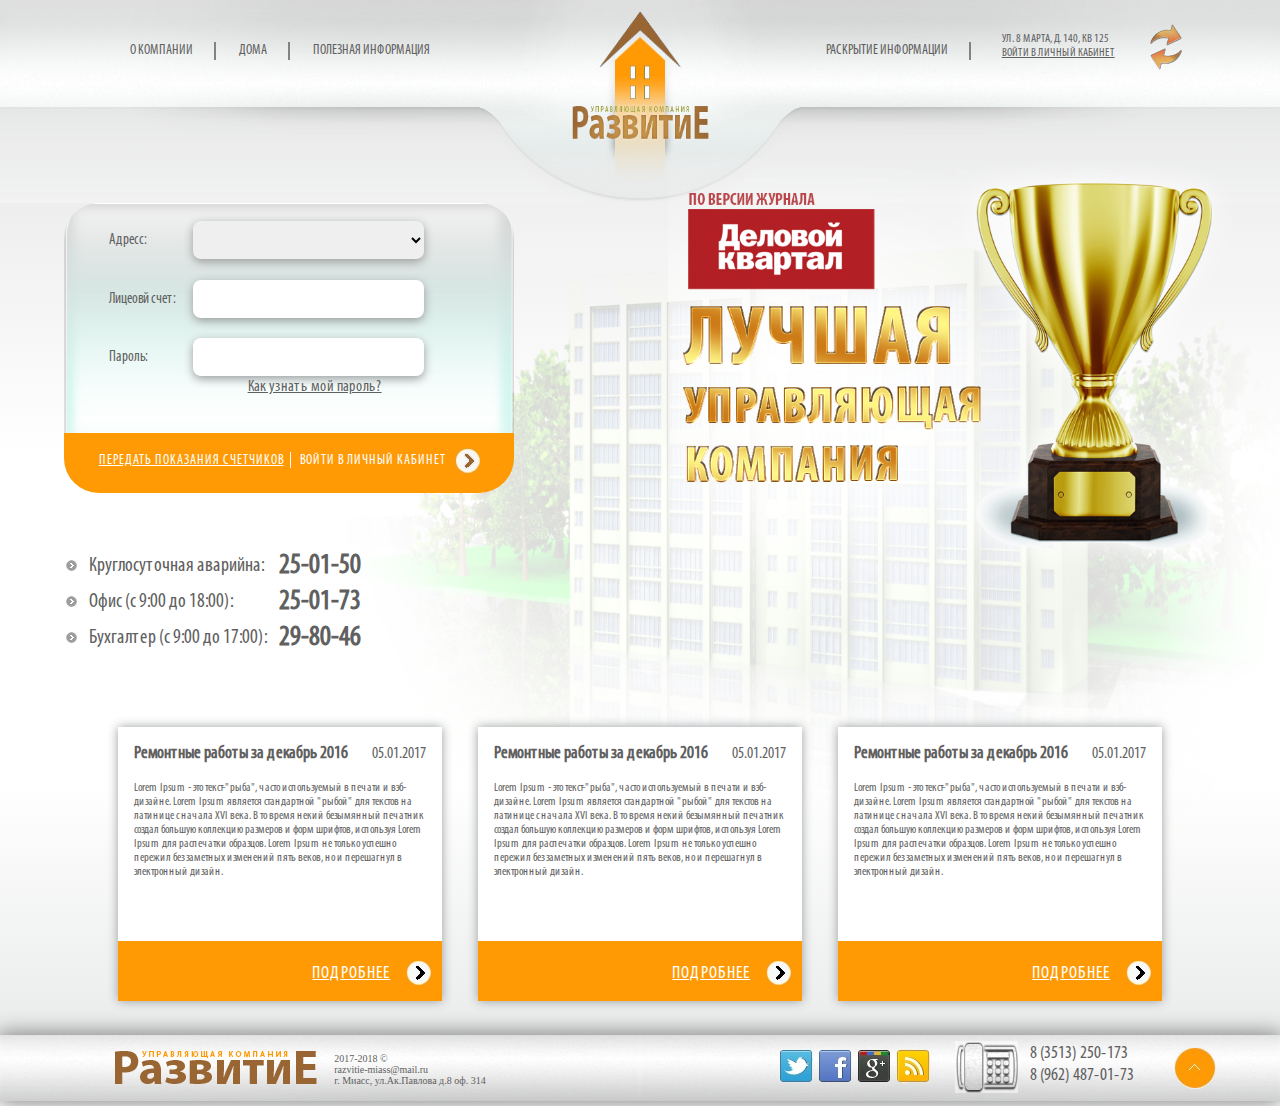
==== index.html @ c1c326a6 "headers" ====
<!DOCTYPE html>
<html lang="en">
<head>
    <meta charset="UTF-8">
    <meta name="viewport" content="width=device-width,initial-scale=1">
    <title>Главная</title>
    <link rel="stylesheet" href="css/font.css">
    <link rel="stylesheet" href="css/main.css">
    <link rel="stylesheet" href="css/index.css">
</head>
<body>
    <div class="main-wrapper">
        <header>
            <div class="header-content">
                <nav>
                    <ul class="header-navbar">
                        <li><a href="aboutcompany.html">о компании</a></li>
                        <li><a href="homes.html">дома</a></li>
                        <li><a href="">полезная информация</a></li>
                        <li><a href="">раскрытие информации</a></li>
                    </ul>
                </nav>
                <!--<img class="header-logo" src="img/logo_TOP.png" alt="" >-->
                <div class="header-right-column">

                    <div class="header-login">
                        <span>ул. 8 марта, Д. 140, КВ 125</span>
                        <span><a href="">войти в личный кабинет</a></span>
                        <a href="javascript:confirmRefresh();"><img src="img/refresh_header.png" alt=""></a>
                    </div>
                </div>
            </div>
        </header>

        <div class="content">
            <div class="content-background">
                <div class="login-form-wrapper">
                    <form class="login-form" action="">
                        <div class="field">
                            <label for="adress">Адресс: </label>
                            <select name="adress" id="adress" class="login-inputs"></select>
                        </div>
                        <div class="field">
                            <label for="pers-acc-user">Лицеовй счет:</label>
                            <input type="text" id = "pers-acc-user" class="login-inputs">
                        </div>
                        <div class="field">
                            <label for="password-user">Пароль: </label>
                            <input type="password" id = "password-user" class="login-inputs">
                        </div>
                        <a href="">Как узнать мой пароль?</a>
                    </form>
                    <div class="login-form-footer">
                        <ul>
                            <li><a href="pokazanie.html">передать показания счетчиков</a></li>
                            <li><button>войти в личный кабинет</button></li>
                        </ul>
                    </div>
                </div>
                <div class="slider">
                    <img src="img/slide1.png" alt="">
                </div>
                <div class="extra-phones">
                    <table>
                        <tr class="extra-phones-img">
                            <td>Круглосуточная аварийна:</td>
                            <td><span>25-01-50</span></td>
                        </tr>
                        <tr class="extra-phones-img">
                            <td>Офис (с 9:00 до 18:00):</td>
                            <td><span>25-01-73</span></td>
                        </tr>
                        <tr class="extra-phones-img">
                            <td>Бухгалтер (с 9:00 до 17:00):</td>
                            <td><span>29-80-46</span></td>
                        </tr>
                    </table>
                </div>
                <div class="news">
                    <div class="news-item">
                        <div class="news-caption">
                            <h2>Ремонтные работы за декабрь 2016</h2>
                            <span>05.01.2017</span>
                        </div>
                        <p>Lorem Ipsum - это текст-"рыба", часто используемый в печати и вэб-дизайне.
                            Lorem Ipsum является стандартной "рыбой" для текстов на латинице с начала XVI века.
                            В то время некий безымянный печатник создал большую коллекцию размеров и форм шрифтов,
                            используя Lorem Ipsum для распечатки образцов. Lorem Ipsum не только успешно пережил
                            без заметных изменений пять веков, но и перешагнул в электронный дизайн.</p>
                        <div class="news-item-footer">
                            <a href=""><span>подробнее</span></a>
                        </div>
                    </div>
                    <div class="news-item">
                        <div class="news-caption">
                            <h2>Ремонтные работы за декабрь 2016</h2>
                            <span>05.01.2017</span>
                        </div>
                        <p>Lorem Ipsum - это текст-"рыба", часто используемый в печати и вэб-дизайне.
                            Lorem Ipsum является стандартной "рыбой" для текстов на латинице с начала XVI века.
                            В то время некий безымянный печатник создал большую коллекцию размеров и форм шрифтов,
                            используя Lorem Ipsum для распечатки образцов. Lorem Ipsum не только успешно пережил
                            без заметных изменений пять веков, но и перешагнул в электронный дизайн.</p>
                        <div class="news-item-footer">
                            <a href=""><span>подробнее</span></a>
                        </div>
                    </div>
                    <div class="news-item">
                        <div class="news-caption">
                            <h2>Ремонтные работы за декабрь 2016</h2>
                            <span>05.01.2017</span>
                        </div>
                        <p>Lorem Ipsum - это текст-"рыба", часто используемый в печати и вэб-дизайне.
                            Lorem Ipsum является стандартной "рыбой" для текстов на латинице с начала XVI века.
                            В то время некий безымянный печатник создал большую коллекцию размеров и форм шрифтов,
                            используя Lorem Ipsum для распечатки образцов. Lorem Ipsum не только успешно пережил
                            без заметных изменений пять веков, но и перешагнул в электронный дизайн.</p>
                        <div class="news-item-footer">
                            <a href=""><span>подробнее</span></a>
                        </div>
                    </div>
                </div>

            </div>
        </div>


        <footer>
            <div class="footer-logo">
                <img src="img/footer-logo.png" alt="">
            </div>
            <ul class="footer-about-company">
                <li>2017-2018 © </li>
                <li>  razvitie-miass@mail.ru</li>
                <li>г. Миасс, ул.Ак.Павлова  д.8 oф. 314</li>
            </ul>
            <div class="footer-contacts">
                <ul class="social-networks">
                    <li><a href=""><img src="img/twiter.png" alt=""></a></li>
                    <li><a href=""><img src="img/facebook.png" alt=""></a></li>
                    <li><a href=""><img src="img/google.png" alt=""></a></li>
                    <li><a href=""><img src="img/rss.png" alt=""></a></li>
                </ul>
                <img src="img/footer-phone.png" alt="">
                <ul class="phones">
                    <li>8 (3513) 250-173</li>
                    <li>8 (962) 487-01-73</li>
                </ul>
                <button class="show-admin-login"><img src="img/footer-button.png" alt=""></button>
            </div>
            <div class="login-form-wrapper login-admin hidden">
                <h5>Входя для сотрудников УК "Развитие"</h5>
                <form class="login-form login-form-admin" action="">
                    <div class="field">
                        <label for="service">Служба: </label>
                        <select name="service" id="service" class="login-inputs"></select>
                    </div>
                    <div class="field">
                        <label for="admin-login">Логин:</label>
                        <input type="text" id = "admin-login" class="login-inputs">
                    </div>
                    <div class="field">
                        <label for="admin-password">Пароль: </label>
                        <input type="password" id = "admin-password" class="login-inputs">
                    </div>
                </form>
                <div class="login-form-footer lff-admin">
                    <ul>
                        <li><a href="">войти в кабинет сотрудника</a></li>
                        <li><button class="hide-admin-login" >cкрыть</button></li>
                    </ul>
                </div>
            </div>
        </footer>
    </div>

        <script type="text/javascript" src="JS/main.js"> </script>
</body>
</html>
---- css/font.css ----
@font-face {
  font-family: 'MyriadPro-Cond';
  src: url('../fonts/MyriadPro-Cond.eot');
  src: url('../fonts/MyriadPro-Cond.woff2') format('woff2'),
       url('../fonts/MyriadPro-Cond.woff') format('woff'),
       url('../fonts/MyriadPro-Cond.ttf') format('truetype'),
       url('../fonts/MyriadPro-Cond.svg#MyriadPro-Cond') format('svg'),
       url('../fonts/MyriadPro-Cond.eot?#iefix') format('embedded-opentype');
  font-weight: normal;
  font-style: normal;
}
---- css/main.css ----
* {
    margin: 0;
    padding: 0;
}

a {
    text-decoration: none;
}

header a {
    color: #606060;
}

a:visited{
    color: #606060;
}

li {
    list-style: none;
}

body{
    background-color: #ffffff;
    font-family: 'MyriadPro-Cond';
    color: #606060;
}



.main-wrapper {
    margin: 0 auto;
    /*min-height: 1080px;*/
    max-width: 1980px;
    min-width: 1200px;
    width: 100%;
    height: 100%;
}




/****** HEADER ******/

header {
    position: relative;
    font-size: 22px;
    text-transform: uppercase;
    height: 203px;
    width: inherit;
}


header nav {
    box-sizing: border-box;
    margin-left: 8.5%;
}

.header-content {
    position: relative;
    height: inherit;
    background: url("../img/header3.png") no-repeat;
    background-size: 100% 216px;
}

.header-navbar {
    padding-top: 42px;
}

.header-navbar li{
    box-sizing: border-box;
    display: inline-block;
    padding: 0 1.8%;
    border-right: 2px solid #818282;
}

.header-navbar li:nth-child(3){
    border: none;
}


.header-navbar li:last-child{
    margin-left: 28%;
}

/*.header-logo {*/
    /*position: relative;*/
    /*margin-left: 44.52%;*/
    /*margin-top: -55px;*/
/*}*/

.header-right-column{
    font-size: 12px;
    /*position: relative;*/
    margin-left: 62.6%;
    margin-top: -72px;
}

.header-login {
    box-sizing: content-box;
    margin-left: 290px;
    margin-top: 44px;
}

.header-login span {
    display: block;
}

.header-login span:nth-child(2){
    text-decoration: underline;
}

.header-login > a {
    margin-left: 148px;
}

.header-login > a img {
    margin-top: -48px;
}

.page-navigation{
    width: 77%;
    position: absolute;
    padding: 0 10%;
    margin-top: 48px;
    display: flex;
    justify-content: space-between;
}

.page-navigation span {
    font-size: 32px;
}

.page-navigation  a{
    padding-left: 60px;
    font-size: 22px;
    text-decoration: underline;
    line-height: 42px;
    vertical-align: middle;
    background-image: url("../img/header-back-button.png");
    background-repeat: no-repeat;
}






.content {
    background: linear-gradient(to bottom, #eeeeee 0%, #ffffff 30%, #ffffff 70%, #eaebeb 100%);
    min-height: 700px;
    height: 100%;
    overflow: hidden;
}

    /************ FOOTER ********/


footer {
    width: inherit;
    height: 66px;
    background: #818282  url("../img/footer_bckround.png") no-repeat;
    background-size: 100% 66px;
    box-shadow: 0 0 20px 2px #818282;
    overflow: hidden;
}

.footer-logo {
    display: inline-block;
    margin-left: 9%;
}
.footer-logo img {
    margin-top: 16px;
}

.footer-about-company {
    margin-left: 14px;
    font-family: Calibri;
    font-size: 10px;
    display: inline-block;
}



.footer-contacts {
    display: inline;
    margin-left: 36.6%;
    overflow: hidden;
}

.footer-contacts ul{
    display: inline;
}

.social-networks li{
    width: 100%;
    height: 100%;
    display: inline;
}

.footer-contacts>img {
    position: absolute;
    margin-top: 6px;
    margin-left: 24px;
}

.phones {
    font-size: 18px;
    position: absolute;
    margin-top: 8px;
    margin-left: 99px;
}

.phones {
    display: block;
}

footer button {
    position: absolute;
    border-radius: 42px;
    margin-left: 13%;
    margin-top: 12px;
    width: 42px;
    height: 42px;
    line-height: 42px;
    outline: none;
    border: none;
}

footer button:hover {
    opacity: 0.9;
}

.login-form-wrapper {
    box-sizing: content-box;
    position: relative;
    border-radius: 35px;
    margin-left: 5%;
    min-width: 450px;
    width: 31.1%;
    height: 290px;
    background-image: url("../img/login-background.png");
    background-repeat: no-repeat;
    background-size: 100% 290px;
    display: inline-block;
}

.login-form {
    width: 70%;
    margin-left: 10%;
    float: left;
}

.field {
    line-height: 40px;
    clear:both;
    text-align:right;
    margin-top: 18px;
}

.field label {
    float: left;
    margin-right: 10px;
    font-size: 21px;
}

.login-form a {
    text-decoration: underline;
    float: none;
    margin-left: 52%;
}

.login-inputs {
    font-size: 16px;
    min-width: 231px;
    width: 65%;
    border: none;
    height: 38px;
    border-radius: 8px;
    box-shadow: 0 3px 10px  #9a9d9d;
}

.login-form-footer {

    height: 60px;
    width: 100%;
    border-bottom-left-radius: 35px;
    border-bottom-right-radius: 35px;
    position: absolute;
    bottom: 0;
    background: #ff9a04;
}


.login-form-footer ul {
    text-align: center;
    margin: 15px auto;
}

.login-form-footer li {
    width: 45%;
    display: inline;
    padding-right: 6px;
    padding-left: 6px;
}
.login-form-footer li:first-child {
    border-right: 1px solid white;
}

.login-form-footer a,
.login-form-footer button {
    font-family: 'MyriadPro-Cond';
    font-size: 18px;
    letter-spacing: 1px;
    color: #ffffff;
    text-transform: uppercase;
    cursor: pointer;
}

.login-form-footer a {
    text-decoration: underline;
}


.login-form-footer button {
    width: 40%;
    text-align: left;
    height: 26px;
    background: none;
    border: none;
    background-image: url("../img/login-footer-button.png");
    background-repeat: no-repeat;
    background-position-x: 100%;
}



.login-admin {
    z-index: 3;
    position: absolute;
    right: 10%;
    bottom: -75px;
}

.login-admin h5 {
    text-align: center;
    margin-top: 20px;
}

.lff-admin  ul{
    position: relative;
}

.lff-admin  ul li {
    width: 30%;
    display: table-cell;
    text-align: center;
}

.lff-admin button {
    padding-left: 40%;
    width: 100%;
    margin: 0;
    line-height: normal;
    position: relative;
    background-image: url("../img/admin-footer-button.png");
    background-position-x: 90%;
}






.visible {
    visibility: visible;
}

.hidden {
    visibility: hidden;
}





@media screen and (max-width: 1400px) {
    header {
        font-size: 14px;
    }

    .header-navbar li:last-child{
        margin-left: 30%;
    }

    .header-right-column {
        margin-left: 55.6%;
    }

    .footer-contacts {
        margin-left: 22.6%;
    }
    footer button {
        margin-left: 19%;
    }
    .login-form-footer button,
    .login-form-footer a{
        font-size: 14px;
    }


}

@media screen and (min-width:1401px) and (max-width: 1680px) {
    header {
        font-size: 18px;
    }

    .footer-contacts {
        margin-left: 33.6%;
    }

    footer button {
        margin-left: 16%;
    }
    .login-form-footer button,
    .login-form-footer a{
        font-size: 16px;
    }

}
---- css/index.css ----
/***********CONTENT*****************/


.content-background {
    background-image: url("../img/slider-house2.png");
    background-repeat: no-repeat;
    background-position: right -90px;
    background-size: 73% 726px;
}


.slider {
    position: absolute;
    display: inline-block;
    width: 45%;
    margin-left: 12%;
    margin-top: -55px;
    overflow: hidden;
    box-sizing: content-box;
}

.slider img {
    width: 100%;
}



.extra-phones {
    position: relative;
    margin-left: 5%;
    margin-top: 48px;
    font-size: 20px;
}

.extra-phones span {
    text-align: right;
    font-size: 28px;
    font-weight: bold;
}

.extra-phones table td:last-child {
    padding-left: 10px;
}

.extra-phones-img{
    background: url("../img/telefon-arrow.png") no-repeat;
    background-position: left 50%;
    height: 12px;
    width: 12px;
}


.extra-phones-img td:first-child {
    padding-left: 23px;
}

.news{
    position: relative;
    z-index: 2;
    display: flex;
    justify-content: space-between;
    margin: 70px auto 34px;
    width: 81.5%;
}

.news-item {
    height: 274px;
    background: #ffffff;
    width: 31%;
    box-shadow: 0 0 10px  #9a9d9d;
}

.news-item p{
    padding: 0 16px;
}

.news-caption {
    padding: 16px;
}

.news-caption h2 {
    display: inline;
}

.news-caption span {
    line-height: 22px;
    vertical-align: middle;
    font-size: 20px;
    float: right;
}

.news-item-footer {
    height: 60px;
    width: inherit;
    position: absolute;
    bottom: 0;
    background: #ff9a04;
}

.news-item-footer a {
    letter-spacing: 1px;
    height: 26px;
    width: 27%;
    float: right;
    margin-top: 20px;
    color: #ffffff;
    font-size: 18px;
    text-transform: uppercase;

    background-image: url("../img/news-more.png");
    background-repeat: no-repeat;
    background-position-x: 90%;
}

.news-item-footer a span {
    position: absolute;
    top: 22px;
    text-decoration: underline;
}








@media screen and (max-width: 1400px) {
    .field label {
        font-size: 15px;
    }

    .login-form a {
        margin-left: 44%;
    }

    .news-item p {
        font-size: 12px;
    }

    .news-caption h2 {
        font-size: 18px;
    }

    .news-caption span {
        font-size: 16px;
    }


    .news-item-footer a {
        width: 40%;
    }

}



@media screen and (min-width:1401px) and (max-width: 1680px) {
    .field label {
        font-size: 16px;
    }

    .login-form a {
        margin-left: 48%;
    }

    .news-item p {
        font-size: 14px;
    }

    .news-caption h2 {
        font-size: 18px;
    }

    .news-caption span {
        font-size: 16px;
    }


    .news-item-footer a {
        width: 35%;
    }

}
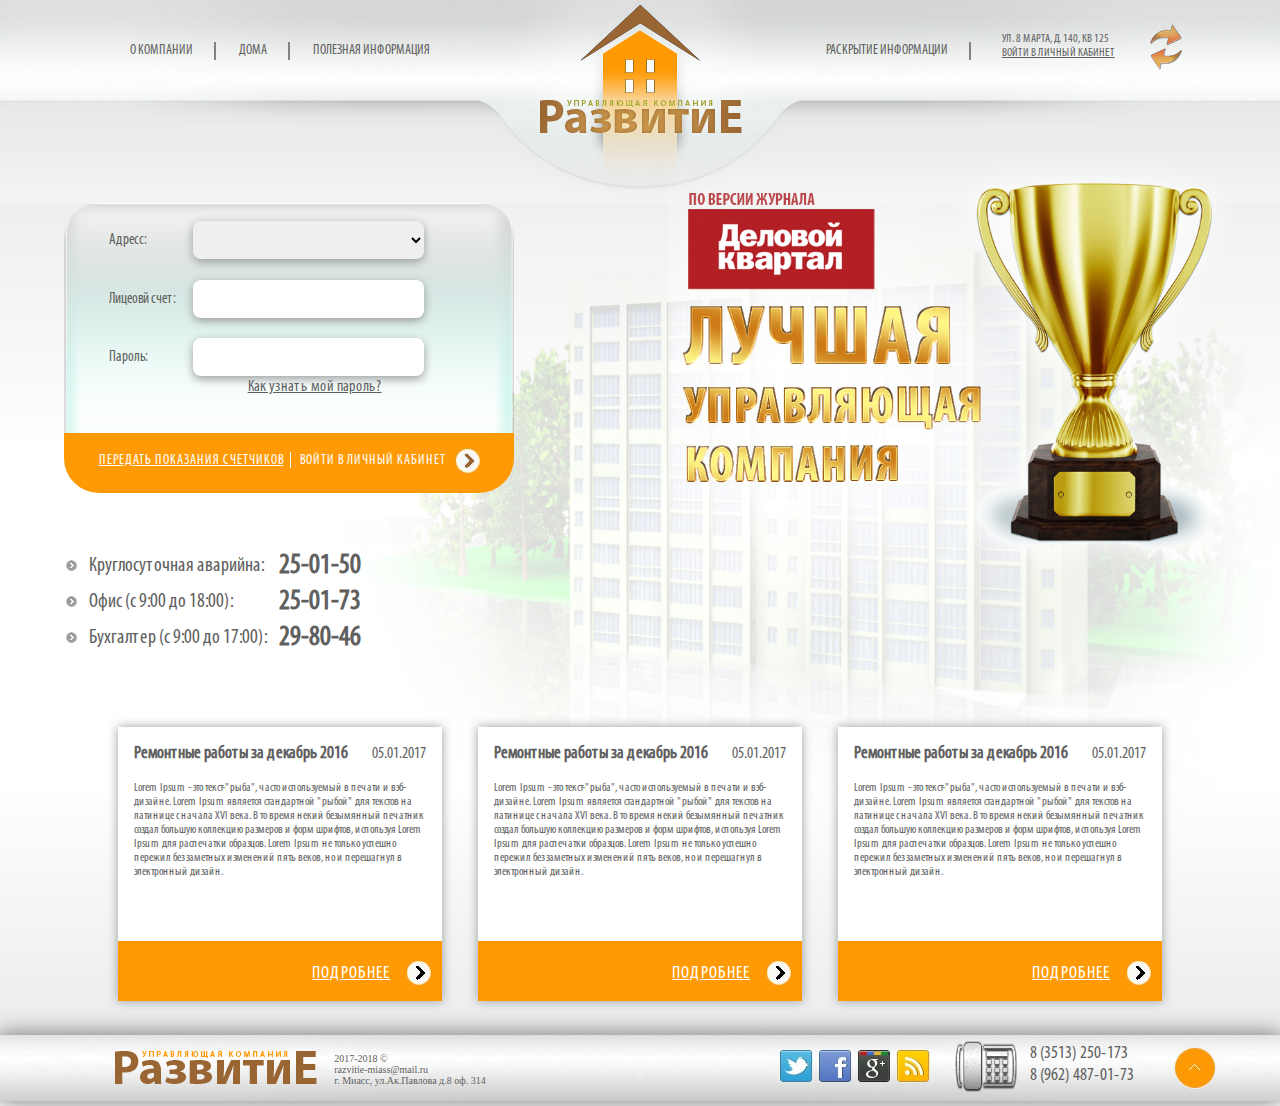
==== commit a9495f82: "header-logo footer-phone" ====
--- a/index.html
+++ b/index.html
@@ -20,7 +20,9 @@
                         <li><a href="">раскрытие информации</a></li>
                     </ul>
                 </nav>
-                <!--<img class="header-logo" src="img/logo_TOP.png" alt="" >-->
+                <div class="logo-wrapper">
+                    <a href="http://razvitie.westarinsky.com/"><img class="header-logo" src="img/logo_TOP.png" alt="" ></a>
+                </div>
                 <div class="header-right-column">
 
                     <div class="header-login">
--- a/css/main.css
+++ b/css/main.css
@@ -58,8 +58,8 @@
 .header-content {
     position: relative;
     height: inherit;
-    background: url("../img/header3.png") no-repeat;
-    background-size: 100% 216px;
+    background: url("../img/header4.png") no-repeat;
+    background-size: 100% 100%;
 }
 
 .header-navbar {
@@ -82,11 +82,15 @@
     margin-left: 28%;
 }
 
-/*.header-logo {*/
-    /*position: relative;*/
-    /*margin-left: 44.52%;*/
-    /*margin-top: -55px;*/
-/*}*/
+.logo-wrapper {
+    position: absolute;
+    width: 100%;
+    text-align: center;
+}
+
+.header-logo {
+    margin-top:-55px;
+}
 
 .header-right-column{
     font-size: 12px;
@@ -338,7 +342,7 @@
     z-index: 3;
     position: absolute;
     right: 10%;
-    bottom: -75px;
+    bottom: 65px;
 }
 
 .login-admin h5 {
@@ -396,6 +400,10 @@
         margin-left: 55.6%;
     }
 
+    .page-navigation span {
+        font-size: 24px;
+    }
+
     .footer-contacts {
         margin-left: 22.6%;
     }
@@ -415,6 +423,10 @@
         font-size: 18px;
     }
 
+    .page-navigation span {
+        font-size: 28px;
+    }
+
     .footer-contacts {
         margin-left: 33.6%;
     }
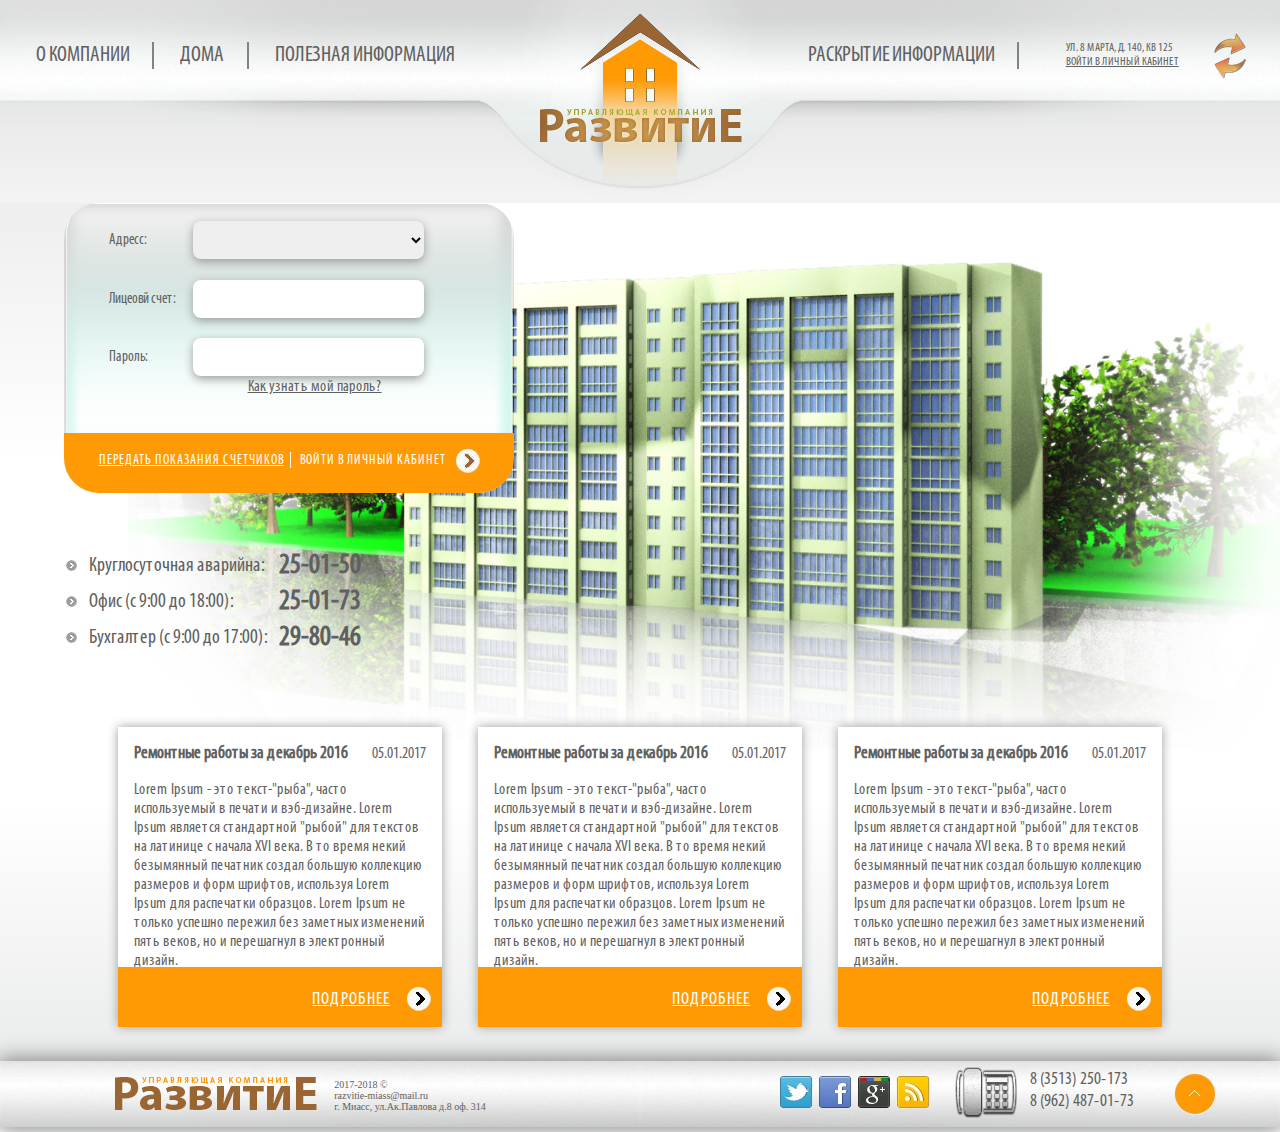
==== commit aa2a83c8: "index slider+header" ====
--- a/index.html
+++ b/index.html
@@ -60,7 +60,6 @@
                     </div>
                 </div>
                 <div class="slider">
-                    <img src="img/slide1.png" alt="">
                 </div>
                 <div class="extra-phones">
                     <table>
@@ -175,7 +174,9 @@
             </div>
         </footer>
     </div>
+        <script src="https://ajax.googleapis.com/ajax/libs/jquery/3.2.1/jquery.min.js"></script>
+        <script type="text/javascript" src="JS/main.js"> </script>
 
-        <script type="text/javascript" src="JS/main.js"> </script>
+
 </body>
 </html>--- a/css/main.css
+++ b/css/main.css
@@ -5,6 +5,8 @@
 
 a {
     text-decoration: none;
+    font-family: 'MyriadPro-Cond';
+    color: #606060;
 }
 
 header a {
@@ -94,7 +96,6 @@
 
 .header-right-column{
     font-size: 12px;
-    /*position: relative;*/
     margin-left: 62.6%;
     margin-top: -72px;
 }
@@ -156,7 +157,7 @@
     overflow: hidden;
 }
 
-    /************ FOOTER ********/
+/************ FOOTER ********/
 
 
 footer {
@@ -246,6 +247,7 @@
     background-repeat: no-repeat;
     background-size: 100% 290px;
     display: inline-block;
+    z-index: 5;
 }
 
 .login-form {
@@ -388,21 +390,26 @@
 
 
 @media screen and (max-width: 1400px) {
-    header {
-        font-size: 14px;
+    /*header {*/
+        /*font-size: 14px;*/
+    /*}*/
+
+    .page-navigation span {
+        font-size: 28px;
+    }
+
+    header nav {
+        margin-left: 1%;
     }
 
     .header-navbar li:last-child{
-        margin-left: 30%;
+        margin-left: 24%;
     }
 
     .header-right-column {
-        margin-left: 55.6%;
-    }
-
-    .page-navigation span {
-        font-size: 24px;
-    }
+        margin-left: 60.6%;
+    }
+
 
     .footer-contacts {
         margin-left: 22.6%;
--- a/css/index.css
+++ b/css/index.css
@@ -2,27 +2,26 @@
 
 
 .content-background {
-    background-image: url("../img/slider-house2.png");
-    background-repeat: no-repeat;
-    background-position: right -90px;
-    background-size: 73% 726px;
+    /*background-image: url("../img/slider-house2.png");*/
+    /*background-repeat: no-repeat;*/
+    /*background-position: right -90px;*/
+    /*background-size: 73% 726px;*/
 }
 
 
 .slider {
+    background-image: url("../img/slide1.png");
     position: absolute;
-    display: inline-block;
-    width: 45%;
-    margin-left: 12%;
-    margin-top: -55px;
-    overflow: hidden;
+    display: inline;
+    width: 90%;
+    height: 70%;
+    background-position: right -50px;
+    background-size: contain;
+    background-repeat: no-repeat;
+    left: 10%;
+    overflow: auto;
     box-sizing: content-box;
 }
-
-.slider img {
-    width: 100%;
-}
-
 
 
 .extra-phones {
@@ -30,6 +29,7 @@
     margin-left: 5%;
     margin-top: 48px;
     font-size: 20px;
+    z-index: 5;
 }
 
 .extra-phones span {
@@ -64,13 +64,15 @@
 }
 
 .news-item {
-    height: 274px;
+    min-height: 300px;
+    overflow: auto;
     background: #ffffff;
     width: 31%;
     box-shadow: 0 0 10px  #9a9d9d;
 }
 
 .news-item p{
+
     padding: 0 16px;
 }
 
@@ -134,9 +136,9 @@
         margin-left: 44%;
     }
 
-    .news-item p {
-        font-size: 12px;
-    }
+    /*.news-item p {*/
+        /*font-size: 12px;*/
+    /*}*/
 
     .news-caption h2 {
         font-size: 18px;
@@ -181,4 +183,4 @@
         width: 35%;
     }
 
-}
+}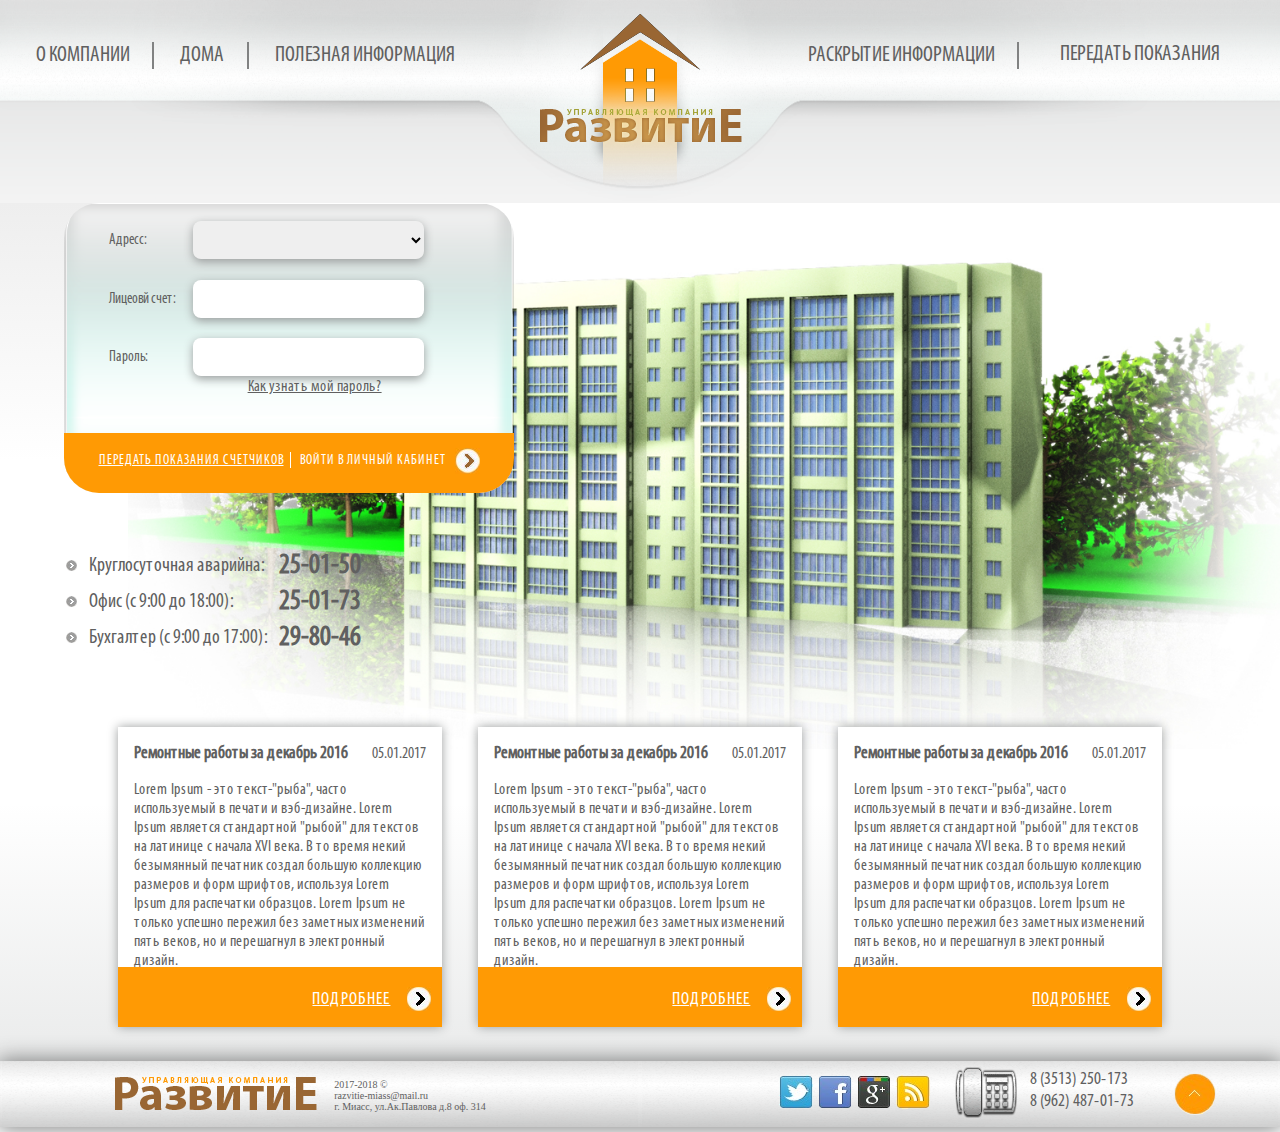
==== commit 8d36d26b: "header-link+news hange" ====
--- a/index.html
+++ b/index.html
@@ -24,11 +24,11 @@
                     <a href="http://razvitie.westarinsky.com/"><img class="header-logo" src="img/logo_TOP.png" alt="" ></a>
                 </div>
                 <div class="header-right-column">
-
                     <div class="header-login">
-                        <span>ул. 8 марта, Д. 140, КВ 125</span>
-                        <span><a href="">войти в личный кабинет</a></span>
-                        <a href="javascript:confirmRefresh();"><img src="img/refresh_header.png" alt=""></a>
+                        <a href="pokazanie.html" class="duble">Передать показания</a>
+                        <!--<span>ул. 8 марта, Д. 140, КВ 125</span>-->
+                        <!--<span><a href="">войти в личный кабинет</a></span>-->
+                        <!--<a href="javascript:confirmRefresh();"><img src="img/refresh_header.png" alt=""></a>-->
                     </div>
                 </div>
             </div>
@@ -176,6 +176,7 @@
     </div>
         <script src="https://ajax.googleapis.com/ajax/libs/jquery/3.2.1/jquery.min.js"></script>
         <script type="text/javascript" src="JS/main.js"> </script>
+        <script type="text/javascript" src="JS/slider.js"> </script>
 
 
 </body>
--- a/css/main.css
+++ b/css/main.css
@@ -145,6 +145,15 @@
     background-repeat: no-repeat;
 }
 
+
+.header-login  > a.duble {
+    box-sizing: border-box;
+    display: inline-block;
+    padding: 0 1.8%;
+    text-transform: uppercase;
+    font-size: 22px;
+    margin-left: -45px;
+}
 
 
 
@@ -422,6 +431,10 @@
         font-size: 14px;
     }
 
+    .header-login  > a.duble {
+        margin-left: -10px;
+    }
+
 
 }
 
@@ -446,4 +459,11 @@
         font-size: 16px;
     }
 
+    .header-login  > a.duble {
+        font-size: 18px;
+        height: auto;
+        line-height: 32px;
+        vertical-align: middle;
+    }
+
 }--- a/css/index.css
+++ b/css/index.css
@@ -72,7 +72,6 @@
 }
 
 .news-item p{
-
     padding: 0 16px;
 }
 
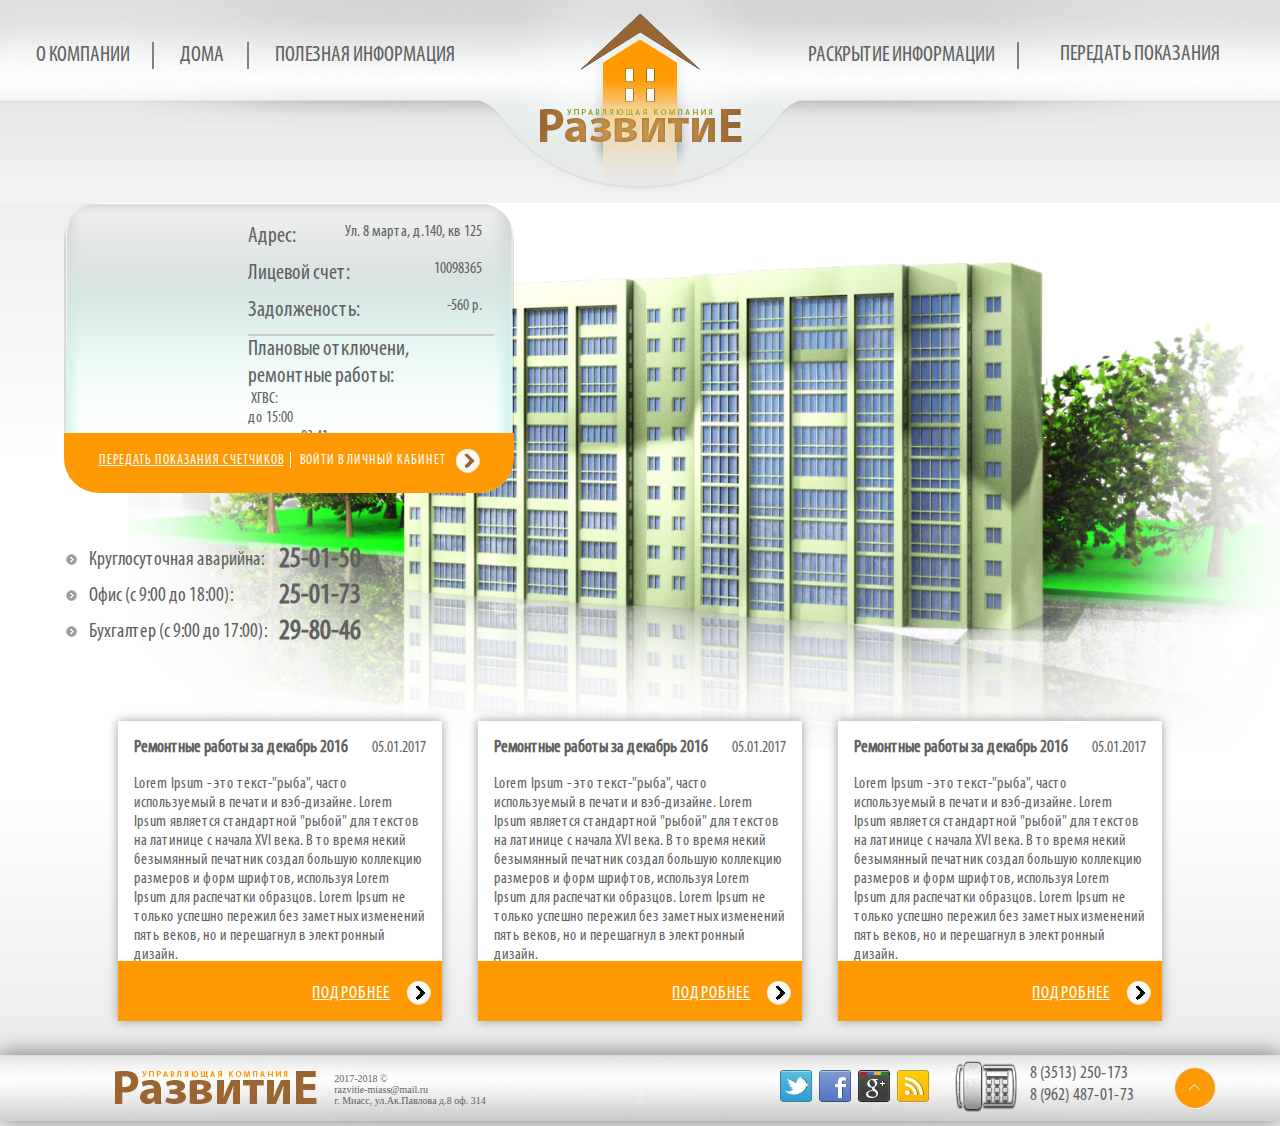
==== commit e2292980: "index logged" ====
--- a/index.html
+++ b/index.html
@@ -37,7 +37,7 @@
         <div class="content">
             <div class="content-background">
                 <div class="login-form-wrapper">
-                    <form class="login-form" action="">
+                    <form class="login-form" style="display: none" action="">
                         <div class="field">
                             <label for="adress">Адресс: </label>
                             <select name="adress" id="adress" class="login-inputs"></select>
@@ -51,6 +51,36 @@
                             <input type="password" id = "password-user" class="login-inputs">
                         </div>
                         <a href="">Как узнать мой пароль?</a>
+                    </form>
+                    <form class="login-form-logged" action="">
+                        <div class="map">
+
+                        </div>
+                        <div class="logged-right">
+                            <div class="logged-stats">
+                                <div>
+                                    <h3>Адрес:</h3><span><a href="">Ул. 8 марта, д.140, кв 125</a></span>
+                                </div>
+                                <div>
+                                    <h3>Лицевой счет:</h3><span>10098365</span>
+                                </div>
+                                <div>
+                                    <h3>Задолженость:</h3><span>-560 р.</span>
+                                </div>
+                            </div>
+                            <div class="logged-accident">
+                                <h3>Плановые отключени, ремонтные работы:</h3>
+                                <div class="accident-type">
+                                    <img src="" alt="">
+                                    <span>ХГВС:</span>
+                                </div>
+                                <div class="accident-time">
+                                    <span>до 15:00</br> осталось</span>
+                                    <span class="timer">03:41</span>
+                                </div>
+                            </div>
+                        </div>
+
                     </form>
                     <div class="login-form-footer">
                         <ul>
--- a/css/main.css
+++ b/css/main.css
@@ -347,6 +347,44 @@
     background-position-x: 100%;
 }
 
+.login-form-logged {
+    padding: 20px 20px 10px;
+}
+
+.login-form-logged .map {
+    width: 30%;
+    height: 220px;
+    display: inline-block;
+}
+
+.logged-right {
+    width: 60%;
+    display: inline-block;
+    float: right;
+    margin-left: 20px;
+}
+
+.logged-stats {
+    border-bottom: 2px solid #c9c9c9;
+}
+
+.logged-stats h3,
+.logged-accident h3{
+    font-weight: normal;
+    display: inline;
+    font-size: 22px;
+}
+
+.logged-stats>div {
+    width: 95%;
+    margin-bottom: 10px;
+}
+
+.logged-stats span {
+    float: right;
+}
+
+
 
 
 .login-admin {
--- a/css/index.css
+++ b/css/index.css
@@ -149,7 +149,7 @@
 
 
     .news-item-footer a {
-        width: 40%;
+        width: 40%; 
     }
 
 }
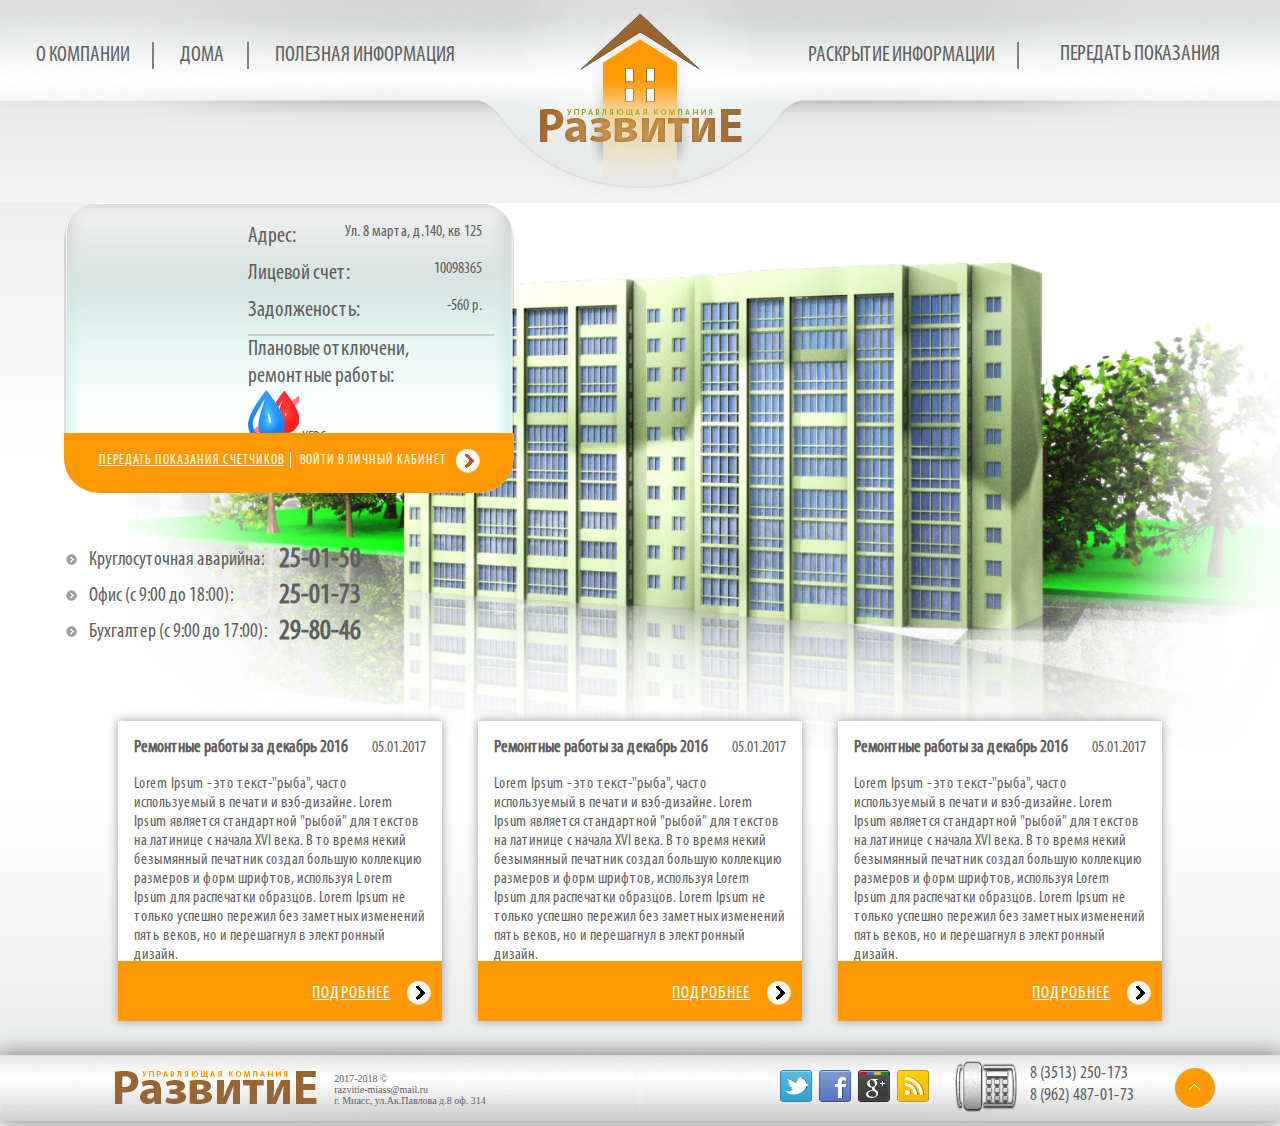
==== commit b10bb229: "PC settings2" ====
--- a/index.html
+++ b/index.html
@@ -71,7 +71,7 @@
                             <div class="logged-accident">
                                 <h3>Плановые отключени, ремонтные работы:</h3>
                                 <div class="accident-type">
-                                    <img src="" alt="">
+                                    <img class="com-off" src="img/waters.png" alt="">
                                     <span>ХГВС:</span>
                                 </div>
                                 <div class="accident-time">
@@ -116,7 +116,8 @@
                         <p>Lorem Ipsum - это текст-"рыба", часто используемый в печати и вэб-дизайне.
                             Lorem Ipsum является стандартной "рыбой" для текстов на латинице с начала XVI века.
                             В то время некий безымянный печатник создал большую коллекцию размеров и форм шрифтов,
-                            используя Lorem Ipsum для распечатки образцов. Lorem Ipsum не только успешно пережил
+                            используя L
+                            orem Ipsum для распечатки образцов. Lorem Ipsum не только успешно пережил
                             без заметных изменений пять веков, но и перешагнул в электронный дизайн.</p>
                         <div class="news-item-footer">
                             <a href=""><span>подробнее</span></a>
--- a/css/main.css
+++ b/css/main.css
@@ -385,6 +385,11 @@
 }
 
 
+.com-off {
+    background-image: url("../img/PCclient/vicluchenie.png");
+    background-repeat: no-repeat;
+}
+
 
 
 .login-admin {
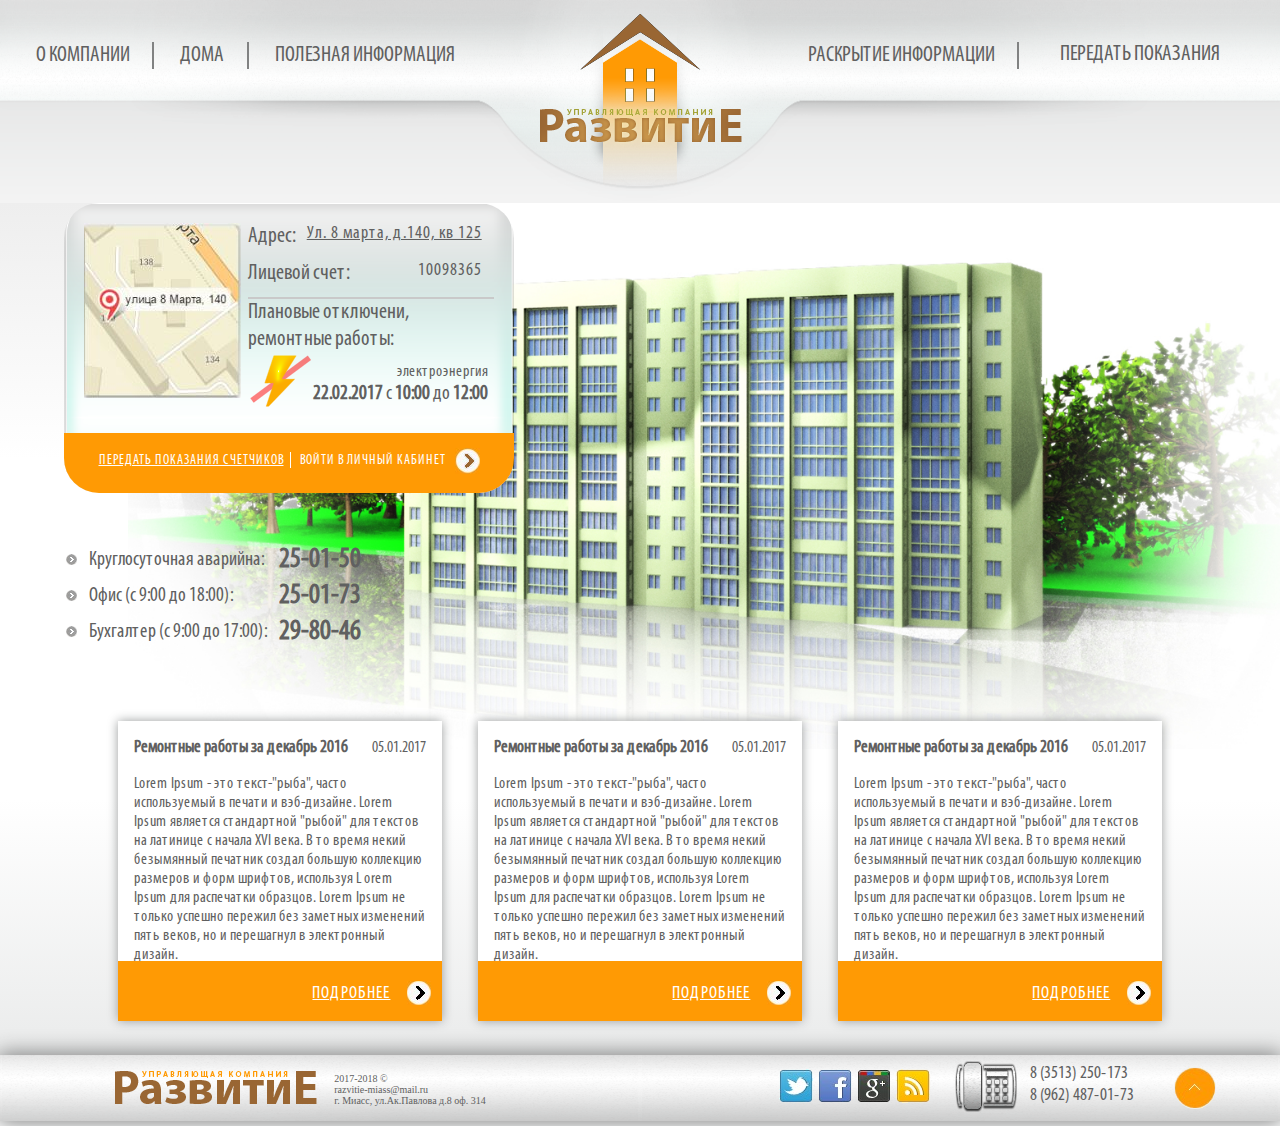
==== commit 486f51a4: "index logged" ====
--- a/index.html
+++ b/index.html
@@ -54,30 +54,38 @@
                     </form>
                     <form class="login-form-logged" action="">
                         <div class="map">
-
+                            <img src="img/some-house.JPG" alt="">
                         </div>
                         <div class="logged-right">
                             <div class="logged-stats">
-                                <div>
+                                <div class="logged-adress">
                                     <h3>Адрес:</h3><span><a href="">Ул. 8 марта, д.140, кв 125</a></span>
                                 </div>
                                 <div>
                                     <h3>Лицевой счет:</h3><span>10098365</span>
                                 </div>
-                                <div>
-                                    <h3>Задолженость:</h3><span>-560 р.</span>
-                                </div>
                             </div>
                             <div class="logged-accident">
                                 <h3>Плановые отключени, ремонтные работы:</h3>
-                                <div class="accident-type">
-                                    <img class="com-off" src="img/waters.png" alt="">
-                                    <span>ХГВС:</span>
+
+                                <div class="disconnection-item">
+                                    <table>
+                                        <tr>
+                                            <td class="com-off"><img src="img/PCclient/electrick.png" alt=""></td>
+                                            <td>электроэнергия
+                                                <p><b>22.02.2017</b> с <b>10:00</b> до <b>12:00</b></p>
+                                            </td>
+                                        </tr>
+                                    </table>
                                 </div>
-                                <div class="accident-time">
-                                    <span>до 15:00</br> осталось</span>
-                                    <span class="timer">03:41</span>
-                                </div>
+                                <!--<div class="accident-type">-->
+                                    <!--<img class="com-off" src="img/waters.png" alt="">-->
+                                    <!--<span>ХГВС:</span>-->
+                                <!--</div>-->
+                                <!--<div class="accident-time">-->
+                                    <!--<span>до 15:00</br> осталось</span>-->
+                                    <!--<span class="timer">03:41</span>-->
+                                <!--</div>-->
                             </div>
                         </div>
 
--- a/css/main.css
+++ b/css/main.css
@@ -347,12 +347,16 @@
     background-position-x: 100%;
 }
 
+/**** LOGGED *****/
+
+
+
 .login-form-logged {
     padding: 20px 20px 10px;
 }
 
 .login-form-logged .map {
-    width: 30%;
+    width: 35%;
     height: 220px;
     display: inline-block;
 }
@@ -384,6 +388,33 @@
     float: right;
 }
 
+.map img {
+    width: 157px;
+    height: 175px;
+}
+
+.logged-stats span {
+    font-size: 22px;
+    letter-spacing: 2px;
+}
+
+.logged-adress a{
+    text-decoration: underline;
+}
+
+
+.disconnection-item table td:last-child {
+    text-align: right;
+}
+
+.disconnection-item table td:first-child{
+    width: 61px;
+    text-align: center;
+}
+
+.disconnection-item p {
+    font-size: 24px;
+}
 
 .com-off {
     background-image: url("../img/PCclient/vicluchenie.png");
@@ -478,6 +509,17 @@
         margin-left: -10px;
     }
 
+    .logged-stats span {
+        font-size: 18px;
+        letter-spacing: 1px;
+    }
+
+    .disconnection-item p {
+        font-size: 20px;
+    }
+
+
+
 
 }
 
@@ -509,4 +551,16 @@
         vertical-align: middle;
     }
 
+    
+    .logged-stats span {
+        font-size: 18px;
+        letter-spacing: 1px;
+    }
+
+    .disconnection-item p {
+        font-size: 20px;
+    }
+
+
+
 }--- a/css/index.css
+++ b/css/index.css
@@ -1,4 +1,6 @@
 /***********CONTENT*****************/
+
+
 
 
 .content-background {
